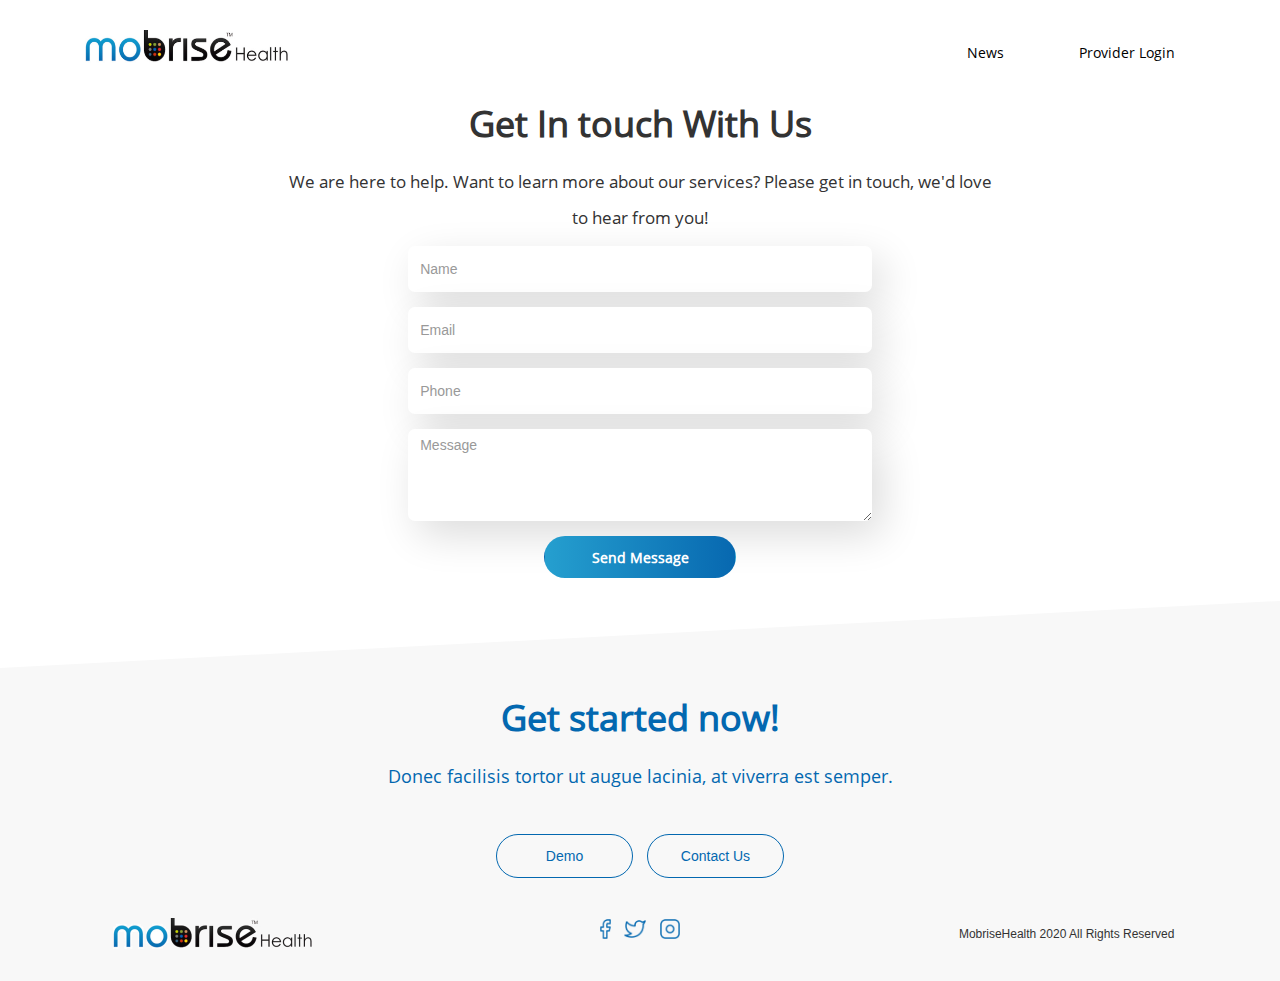
==== contact.html @ 554c3b3f "Adding all mobrisehealth files" ====
<!DOCTYPE html>
<html lang="en">
<head>
    <meta charset="UTF-8">
    <meta name="viewport" content="width=device-width, initial-scale=1.0">
    <title>Document</title>
    <link rel="stylesheet" href="https://stackpath.bootstrapcdn.com/bootstrap/4.3.1/css/bootstrap.min.css" integrity="sha384-ggOyR0iXCbMQv3Xipma34MD+dH/1fQ784/j6cY/iJTQUOhcWr7x9JvoRxT2MZw1T" crossorigin="anonymous">
<script src="//code.jquery.com/jquery-1.11.1.min.js"></script>

<link rel="stylesheet" href="https://maxcdn.bootstrapcdn.com/font-awesome/4.7.0/css/font-awesome.min.css">
<link rel="stylesheet" href="https://maxcdn.bootstrapcdn.com/bootstrap/3.3.7/css/bootstrap.min.css">
<script src="https://ajax.googleapis.com/ajax/libs/jquery/1.12.4/jquery.min.js"></script>
<script src="https://maxcdn.bootstrapcdn.com/bootstrap/3.3.7/js/bootstrap.min.js"></script>

<link rel="stylesheet" href="style.css">
</head>
<body>

<main>
<div class="container mt-5">
<div class="row">
<div class="col-6">
<img src="images/footer-logo.png" id="head-logo">

</div>

<div class="col-6 text-right">
    <a href="#" class="news-btn2-a"><button class="btn news-btn2">News</button></a>
    <a href="#" class="provider-btn2-a"><button class="btn provider-btn2">Provider Login</button></a>


</div>









</div>




</div>


<!--Contact Body-->
<div class="container-fluid text-center">
    <div class="row">

<section class=" col-12 contact-section">

<div class=" col-12  text-center">

    <h1 id="intouch">Get In touch With Us</h1>
    <p id="touchp">We are here to help. Want to learn more about our services?
        Please get in touch, we'd love <br>to hear from you!</p>

</div>
<div class="col-12 text-center d-flex flex-column align-item-center mb-5">
    <form action="" method="post">
        <div class="form-group">
        	<input type="text" class="form-control" name="name" placeholder="Name" required="required">
        </div>

        <div class="form-group">
        <input type="email" class="form-control" name="email" placeholder="Email" required="required">
    </div>


    <div class="form-group">
        <input type="phone" class="form-control" name="phone" placeholder="Phone" required="required">
    </div>



    <div class="form-group">
        
        <textarea class="form-control" id="inputComment" rows="4" placeholder="Message"></textarea>
    </div>

    <input class="btn btn-send" type="submit" value="Send Message">
    </form>
</div>



</section>
</div>
</div>


<!--Contact Footer-->

<div class="container-fluid text-center all-footer">
    <div class="row">
<footer class="col-12">

<div class="col-12">
    <a href="#"> <h2 id="get-started">Get started now!</h2></a>
    <p id="getp">Donec facilisis tortor ut augue lacinia, at viverra est semper.</p>
</div>
<div class="col-12 footer-btns" > <a href=""><button class="btn demo-btn2 mr-3">Demo</button></a>
    <a href=""><button class="btn contact-btn2">Contact Us</button></a>
</div>
<div class="row last-footer pb-5">
<div class="col-4"> <img src="images/footer-logo.png" id="footer-logo"></div>
<div class="col-4"> <div class="socials">
    <a href="#"><img src="images/facebook.png" id="facebook" class="mr-3"></a>
<a href="#"><img src="images/twitter.png" id="twitter" class="mr-3"></a>
<a href="#"><img src="images/instagram.png" id="instagram"></a>
</div> </div>
<div class="col-4"><h6> MobriseHealth 2020 All Rights Reserved</h6></div>

</div>







</footer>


</div>
</div>












</main>




















    <!--Popper.js-->
<script src="https://cdnjs.cloudflare.com/ajax/libs/popper.js/1.14.7/umd/popper.min.js" integrity="sha384-UO2eT0CpHqdSJQ6hJty5KVphtPhzWj9WO1clHTMGa3JDZwrnQq4sF86dIHNDz0W1" crossorigin="anonymous"></script>


<!-- ************************************ /Section 6 ************************************* -->

<script
src="https://code.jquery.com/jquery-3.3.1.slim.min.js"
integrity="sha384-q8i/X+965DzO0rT7abK41JStQIAqVgRVzpbzo5smXKp4YfRvH+8abtTE1Pi6jizo"
crossorigin="anonymous"
></script>
<script
src="https://cdnjs.cloudflare.com/ajax/libs/popper.js/1.14.7/umd/popper.min.js"
integrity="sha384-UO2eT0CpHqdSJQ6hJty5KVphtPhzWj9WO1clHTMGa3JDZwrnQq4sF86dIHNDz0W1"
crossorigin="anonymous"
></script>
<script
src="https://stackpath.bootstrapcdn.com/bootstrap/4.3.1/js/bootstrap.min.js"
integrity="sha384-JjSmVgyd0p3pXB1rRibZUAYoIIy6OrQ6VrjIEaFf/nJGzIxFDsf4x0xIM+B07jRM"
crossorigin="anonymous"
></script>    
</body>
</html>
---- style.css ----
/*Fonts*/
@font-face{
  font-family: Open Sans;
src: url(fonts/open-sans/OpenSans-Regular.ttf);

}


html{
    font-size: 62.5%;
    
    }

    body{

        padding: 0;
        margin: 0;
        overflow-x: hidden;
        background: #FFFFFF;
        }

        main{
            max-width: 1680px;
            margin-left: auto;
            margin-right: auto;
           
        }

/*   Header    */


.logo{
    width: 204px;
height: 33px;

margin-bottom: 70px;
margin-top: 30px;
}
.header-img{
    background-image: url(images/header-img.png);
    background-repeat: no-repeat;
    background-size: 100% 100%;
    width: 100%;
    height: 827px;
}
#header-text h2{ 
    font-family: Open Sans;
font-style: normal;
font-weight: bold;
font-size: 36px;
line-height: 53px;
/* or 126% */


color: #070C17;
margin-bottom: 40px;

}
.header-left{
  width: 80%;
  float: right;
}
#header-text-2{
    font-family: Open Sans;
font-style: normal;
font-weight: normal;
font-size: 16px;
line-height: 36px;
/* or 212% */


color: #000000;
margin-bottom: 60px;

}
.demo-btn{
    width: 137px;
  height: 44px;
  border-radius: 26px;
  border: solid 1px #0368b0;
  color: #0368b0 ;
}
.contact-btn{

    width: 137px;
  height: 44px;
  border-radius: 26px;
  border: solid 1px #0368b0;
  color: #0368b0 ;
   
    
}
.demo-btn:hover, .demo-btn:active, .contact-btn:hover, .contact-btn:active{

    width: 137px;
    height: 44px;
    border-radius: 31px;
    background: linear-gradient(90deg, #259FCF, #0768B0);
    color: white;

}

.provider-btn , .news-btn{
    color: #ffffff;
    font-family: "Open Sans";
    font-size: 14px;
    font-weight: 400;
    line-height: 19px;
    width: 137px;
    height: 44px;
}
.provider-btn:hover, .provider-btn:active , .news-btn:hover, .news-btn:active{
    width: 137px;
    height: 44px;
    border-radius: 26px;
    border: solid 1px #ffffff;
    color: white;
}


        /*    Body-1     */
        ul{
            list-style-type: none;
            text-align: center;
        }
.body-1{
    background: linear-gradient(0deg, #E1E6F8, #CBD2EF);;
    position: relative;
    width: 100%;
    
    z-index: 999;
}
.body-1::after{
  background: linear-gradient(0deg, #E1E6F8, #CBD2EF);;
  position: absolute;
  width: 100%;
  z-index: -1;
  top: 0;
  right: 0;
  bottom: 0;
  left: 0;
  content: '';
  transform-origin:top left ;
  transform: skewY(-4deg);
  
}
.body-1::before{
  background: linear-gradient(0deg, #E1E6F8, #CBD2EF);;
  position: absolute;
  width: 100%;
  z-index: -1;
  top: 0;
  right: 0;
  bottom: 0;
  left: 0;
  content: '';
  transform-origin:bottom right ;
  transform: skewY(-4deg) ;
  
}


.why-mob{
    text-align: center;
}
.why-mob > h1{
    width: 100%;
  height: 60px;
  font-family: "Open Sans";
  font-size: 35px;
  font-weight: 700;
  line-height: 60px;
  text-align: center;
}
.card-img-top{
    width: 55px;
height: 55px;
align-self: center;
margin-top: 15px;
}
.card-title{
    width: 100%;
  height: 27px;
  font-family: "Open Sans";
  font-size: 20px;
  font-weight: 600;
  text-align: center;
}
.card-title-2{
  font-size: 17px;
}
.card-text{
    width: 100%;
  height: 88px;
  font-family: "Open Sans";
  font-size: 13px;
  font-weight: 400;
  line-height: 22px;
  text-align: center;
}
.card-deck{
    margin-bottom: 59px;
}
.card{
    width: auto;
  height: 259px;
  border-radius: 16px;
  background: #ffffff;
  box-shadow: 10px 20px60px rgba(2,53,90,0.2);
  margin: 0;
}
.card-body{
  padding-right: 5px;
  padding-left: 5px;
}
.top-arch{
    width: 256px;
    height: 58px;
    color: #070c17;
    font-family: "Open Sans";
    font-size: 22px;
    font-weight: 700;
    line-height: 29px;
    text-align: center;
    margin-bottom: 30px;
}
.middle-arch{
    width: 256px;
  height: 29px;
  
  text-align: center;
  margin-bottom: 30px;
  
}
.middle-arch > h6{
  color: #0368b0;
  font-family: "Open Sans";
  font-size: 60px;
  font-weight: 700;
  line-height: 29px;

}

.last-arch{
    width: 256px;
    height: 29px;
    color: #070c17;
    font-family: "Open Sans";
    font-size: 18px;
    font-weight: 400;
    line-height: 29px;
    text-align: center;
    margin-bottom: 30px;
}
/*    /Body-1     */

/*    Body-2     */

#body-img-2{
    width: 100%;
  height: 100%;
  background: #f4f5f6;
}

/************************Buttons Section*********************/
.btn-section{
  width: 90%;
  height: auto;
  padding-top: 10px;
  padding-bottom: 10px;
  border-radius: 21px;
  background: #ffffff;
  box-shadow: 10px 20px 60px rgba(0,0,0,0.06);
}
.dropdown-menu{
  transform : none;
    transform-style : flat;
    transition : none;
    background: none;
    border: none;
    box-shadow: none;
    box-sizing: unset;
}
.btn-section .btns-1{
  margin-bottom: 20px;
}
.dropdown-toggle{
  color: rgba(3,104,176,0.4);
 
}
.tog-2{
  color: #9ccea9;
  justify-self: flex-end;
  align-self: flex-end;
  text-align: end;


}
.tog-3{
  color: #caa3da;
}

.first-btns{width: 58%;
  height: 40px;
  border-radius: 9px;
  border: solid 0.5px #0368b0;
}
.middle-btns{
  border: solid 0.5px #03b03f;
  
}
.last-btns{
  border: solid 0.5px #b00391;

}


  .btn-care{
    color: #0368b0;
  font-family: "Open Sans";
  font-size: 16px;
  font-weight: 600;
 
  letter-spacing: 0.3px;
  }
  .btn-months{
    color: #82abc8;
  font-family: "Open Sans";
  font-size: 15px;
  font-weight: 400;
  
  }
  .btn-care2{
    color: #028d32;
  }
  .btn-months2{
    color: #82c894;
  }
  .btn-care3{
    color: #96017c;
  }
  .btn-months3{
    color: #be82c8;
  }
 .btn-out1{
  width: 80%;
  height: 40px;
  border-radius: 9px;
  background: rgba(233,243,251,0.94);

  /* Text  */
  color: #0368b0;
  font-family: "Open Sans";
  font-size: 16px;
  font-weight: 600;
  
  text-transform: uppercase;
  letter-spacing: 0.3px;
 }
 .btn-out2{
  color: #028d32;
  background: rgba(233,246,236,0.94);
 }
 .btn-out3{
  color: #96017c;
  background: rgba(247,237,251,0.94);
 }
/*   / Body-2     */


/*Carousel styles*/


#eng-users {
	color: #333;
	text-align: center;
	text-transform: uppercase;
	font-family: "Roboto", sans-serif;
	font-weight: bold;
	position: relative;
	margin: 30px 0 20px;
}
/*#eng-users::after {
	content: "";
	width: 100px;
	position: absolute;
	margin: 0 auto;
	height: 3px;
	left: 0;
	right: 0;
	bottom: -10px;
}*/
.col-center {
	margin: 0 auto;
	float: none !important;
}
.carousel {
	margin: 30px -20% 100px;
	padding: 0 70px;
}
.carousel-inner{}
.carousel .item {
	color: #999;
	font-size: 14px;
    text-align: center;
	overflow: hidden;
    min-height: 290px;
    

}
.carousel .item .img-box {
	width: 135px;
	height: 135px;
	margin: 0 auto;
	padding: 5px;
	border-radius: 50%;
}
.carousel .img-box img {
	width: 100%;
	height: 100%;
	display: block;
	border-radius: 50%;
}
.carousel .testimonial {
	margin: 60px 0 10px;
}
.carousel .overview {	
	font-style: italic;
}
.carousel .overview b {
	text-transform: uppercase;
	color: #7AA641;
}
.carousel .carousel-control {
	width: 70px;
height: 70px;
    margin-top: -20px;
    top: 50%;
    background: #FFFFFF;
    box-shadow: 10px 20px 60px rgba(0, 0, 0, 0.06);
    border-radius: 50%;
}
.carousel-control i {
    font-size: 38px;
	line-height: 42px;
    position: absolute;
    display: inline-block;
	color: rgba(0, 0, 0, 0.8);
    text-shadow: 0 3px 3px #e6e6e6, 0 0 0 #000;
}
.carousel .carousel-indicators {
	bottom: -40px;
}
.carousel-indicators li, .carousel-indicators li.active {
	width: 10px;
	height: 10px;
	margin: 1px 3px;
	border-radius: 50%;
}
.carousel-indicators li {	
	background: #999;
	border-color: transparent;
	box-shadow: inset 0 2px 1px rgba(0,0,0,0.2);
}
.carousel-indicators li.active {	
	background: #555;		
	box-shadow: inset 0 2px 1px rgba(0,0,0,0.2);
}


/*/Carousel Styles*/









/* Contact Us Styles*/
.provider-btn2 , .news-btn2{
    color: black;
    font-family: "Open Sans";
    font-size: 14px;
    font-weight: 400;
    line-height: 19px;
    width: 137px;
    height: 44px;
}
.provider-btn2-a:hover, .provider-btn2-a:active , .news-btn2-a:hover, .news-btn2-a:active{
    
    border: solid 1px #0368b0;
    color: #0368b0 ;
}
#head-logo{
    width: 204px;
  height: 33px;
}
.contact-section{
    width: 720px;
  height: 594px;
}
.text-center{
    width: auto;
  
}
#intouch{
    
  
  font-family: "Open Sans";
  font-size: 3.6rem;
  font-weight: 700;
  line-height: 6.0rem;
  
}
#touchp{
    font-family: "Open Sans";
  font-size: 1.7rem;
  font-weight: 400;
  line-height: 3.6rem;
  text-align: center;
}

form{
    width: 38%;
  height: auto;
  align-self: center;
  justify-self: center;
  
}
.form-control{
    height: 46px;
    width: 100%;
  border-radius: 7px;
  background: #ffffff;
  box-shadow: 10px 14px 41px rgba(0,0,0,0.14);
  color: #000000;
  border: none;
}

.btn-send{
    width: 19.2rem;
  height: 42px;
  border-radius: 21px;
  background: linear-gradient(90deg, #259FCF, #0768B0);


/*button text */
color: #ffffff;
font-family: "Open Sans";
font-size: 14px;
font-weight: 700;
line-height: 19px;
text-align: center;

}
.all-footer{
    width: auto;
  height: 100%;
  background: #f8f8f8;
  position: relative;
}

.all-footer::after{
    position: absolute;
    width: 100%;
  height: 100%;
  background: inherit;
  z-index: -1;
  content: '';
  top: 0;
  right: 0;
  bottom: 0;
  left: 0;
  transform-origin:top left;
  transform: skewY(-3deg);


}
a{
    text-decoration: none;
}
#footer-logo{
    width: 200px;
  height: 31px;
}
#get-started{
    color: #0368b0;
  font-family: "Open Sans";
  font-size: 36px;
  font-weight: 700;
  line-height: 60px;
}
#getp{
    color: #0368b0;
  font-family: "Open Sans";
  font-size: 18px;
  font-weight: 400;
  line-height: 36px;
  text-align: center;
}
.demo-btn2, .contact-btn2{
    width: 137px;
  height: 44px;
  border-radius: 26px;
  border: solid 1px #0368b0;
  color: #0368b0;

}

.demo-btn2:hover, .demo-btn2:active, .contact-btn2:hover, .contact-btn2:active{
    background: #0368b0;
    color: white;
}
#facebook{
    width: 11px;
  height: 20px;
}
#twitter{
    width: 22px;
    height: 17.94px;
}
.footer-btns{
    margin-top: 40px;
}


#instagram{
    width: 20px;
  height: 20px;
}
.last-footer{
    margin-top: 40px;
}





/*************************************News styles******************************/
.all-news-container{
  width: 100%;
}

.all-post-imgs{
  height: auto;
}
.sidebar-content{
  margin: 1px;
}
.post-img{
  width: 100%;
  height: auto;
}
.vid-card{
  border: none;
  height: auto;
  margin-bottom: 30px;
}
.vid-card-text{
  margin-bottom:0 ;
  height: auto;
  font-family: Roboto;
font-style: normal;
font-weight: normal;
font-size: 14px;
}

.vid-card-img{
  width: 100%;
  height: 115%;
}
.vid-card-title{
  color: #212121;
  font-family: Roboto;
  font-size: 22px;
  font-weight: 700;
  margin-bottom: 20px;
}
.vid-card-sub{
  color: #a0a0a0;
  font-family: Roboto;
  font-size: 11px;
  font-weight: 400;
  margin-bottom: 3px;
}
.btn-read-more{
  width: 100px;
  height: 30px;
  border: solid 1px #e0e0e0;
  background: #ffffff;
  box-shadow: 0px 1px 4px rgba(0,0,0,0.1);
border-radius: 0;
justify-content: center;
text-align: center;
}

  /*TEXT*/
  .btn-read-more h6{
  

  
  color: #212121;
  font-family: Roboto;
  font-size: 11px;
  font-weight: 400;
  
  text-align: center;
  letter-spacing: 0.7px;
}



.miss-vid-card-img{
  width: 100%;
  height: auto;
}
.miss-vid-card-title{
  color: #212121;
  font-family: Roboto;
  font-size: 15px;
  font-weight: 500;
  letter-spacing: -0.1153846px;
  line-height: 21px;
}
.miss-vid-card-day{
  color: #a0a0a0;
  font-family: Roboto;
  font-size: 11px;
  font-weight: 400;
  padding-top: 29px;
}

.miss-vid-card{
  order: none;
    height: auto;
    margin-bottom: 5px;
}
.email-card{
  width: 100%;
  height: auto;
  border: solid 1px #eeeeee;
  background: #f7f7f7;
  border-radius: 0;
  margin-top: 25px;
}
.email-card-title{
  color: #53585c;
  font-family: Roboto;
  font-size: 12px;
  font-weight: 400;
  line-height: 20px;
  margin-bottom: 30px;
}
.your-email-add{
  color: #a0a0a0;
  font-family: Roboto;
  font-size: 14px;
  font-weight: 400;
  height: 40px;
  border-radius: 0;
  border: solid 1px #e0e0e0;
}
.email-sign-btn{
  color: #ffffff;
  font-family: "Open Sans";
  font-size: 13px;
  font-weight: 400;
  line-height: 18px;
  text-align: center;
  letter-spacing: 0.6px;
  background: #0368b0;
  height: 40px;
  border-radius: 0;
}
.email-card-inp{
  display: flex;
  flex-direction: row;
  width: 100%;
  flex-wrap: nowrap;
}
.email-card-text{
  height: auto;
}
.email-card-body{
  padding: 10px 20px 20px;
}


.travel-card{
  width: 100%;
  height: auto;
  border-radius: 0;
  border: none;
}

.travel-card-title{
  color: #212121;
  font-family: Roboto;
  font-size: 15px;
  font-weight: 700;
  line-height: 22px;
}
.travel-card-text{
  color: #a0a0a0;
  font-family: Roboto;
  font-size: 11px;
  font-weight: 400;
  line-height: 13px;
  padding-top: 17px;
  height: auto;
}
.travel-card-img{
  width: 100%;
  height: auto;
}
.travel-card-body{
  padding-left: 0;
  padding-top: 5px;
}

/*************************************\News styles******************************/

/*Media queries*/

@media only screen and (max-width: 980px) {
  form {
    width: 58%;
  }
  .btn-send {
    width: 13.2rem;
    height: 32px;
  }
  .form-control{
    height: 36px;
    width: 100%;
}
}
@media only screen and (max-width: 480px) {
  .provider-btn2 , .news-btn2{
    color: black;
    font-family: "Open Sans";
    font-size: 14px;
    font-weight: 400;
    line-height: 19px;
    width: 97px;
    height: 34px;
}
.provider-btn2:hover, .provider-btn2:active , .news-btn2:hover, .news-btn2:active{
    width: inherit;
    height: inherit;
    border-radius: 26px;
    border: solid 1px #0368b0;
    color: #0368b0 ;
}

}
@media only screen and (max-width: 480px) {
  #head-logo {
    width: 134px;
    height: 28px;
}
.vid-card-title{
  color: #212121;
  font-family: Roboto;
  font-size: 16px;
  font-weight: 700;
  margin-bottom: 10px;
}

.vid-card-sub{
  color: #a0a0a0;
  font-family: Roboto;
  font-size: 9px;
  font-weight: 400;
  margin-bottom: 3px;
}

.vid-card-text{
  margin-bottom:0 ;
  
  font-family: Roboto;
font-style: normal;
font-weight: normal;
font-size: 10px;
line-height: 15px;

}
.btn-read-more{
 width: 70px; 
 height: 30px;
 text-align: center;
}
.btn-read-more h6{
  

  
  color: #212121;
  font-family: Roboto;
  font-size: 9px;
  font-weight: 400;
  vertical-align: middle;
  text-align: center;
  letter-spacing: 0.7px;
  padding-bottom: 10px;
}


}
@media only screen and (max-width: 768px) {
  .vid-card-sect{
    width: 100%;
    margin: 0 !important;
  }
  
}

@media only screen and (max-width: 330px) {

  .vid-card-sub{
    font-size: 8px;

  }
  .vid-card-title{
font-size: 15px;
  }
}
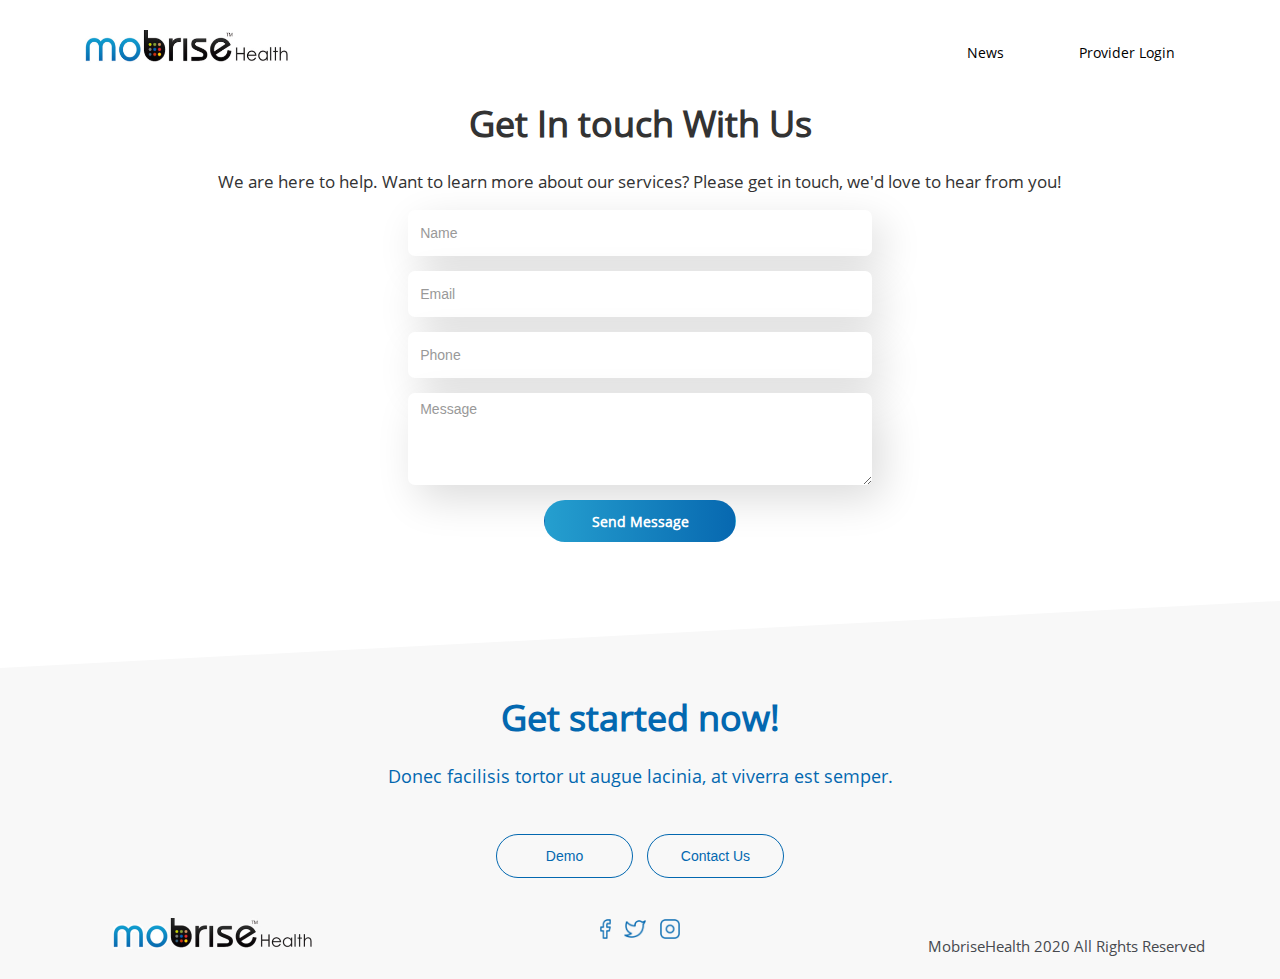
==== commit 77e277a7: "further update" ====
--- a/contact.html
+++ b/contact.html
@@ -57,7 +57,7 @@
 
     <h1 id="intouch">Get In touch With Us</h1>
     <p id="touchp">We are here to help. Want to learn more about our services?
-        Please get in touch, we'd love <br>to hear from you!</p>
+        Please get in touch, we'd love to hear from you!</p>
 
 </div>
 <div class="col-12 text-center d-flex flex-column align-item-center mb-5">
@@ -106,14 +106,14 @@
 <div class="col-12 footer-btns" > <a href=""><button class="btn demo-btn2 mr-3">Demo</button></a>
     <a href=""><button class="btn contact-btn2">Contact Us</button></a>
 </div>
-<div class="row last-footer pb-5">
+<div class="row last-footer pb-2">
 <div class="col-4"> <img src="images/footer-logo.png" id="footer-logo"></div>
 <div class="col-4"> <div class="socials">
     <a href="#"><img src="images/facebook.png" id="facebook" class="mr-3"></a>
 <a href="#"><img src="images/twitter.png" id="twitter" class="mr-3"></a>
 <a href="#"><img src="images/instagram.png" id="instagram"></a>
 </div> </div>
-<div class="col-4"><h6> MobriseHealth 2020 All Rights Reserved</h6></div>
+<div class="col-4"><h6 class="footer-text-left"> MobriseHealth 2020 All Rights Reserved</h6></div>
 
 </div>
 
--- a/style.css
+++ b/style.css
@@ -624,6 +624,13 @@
 .footer-btns{
     margin-top: 40px;
 }
+.footer-text-left{
+  color: #46494e;
+  font-family: "Open Sans";
+  font-size: 15px;
+  font-weight: 400;
+  line-height: 36px;
+}
 
 
 #instagram{
@@ -826,7 +833,7 @@
 
 @media only screen and (max-width: 980px) {
   form {
-    width: 58%;
+    width: 88%;
   }
   .btn-send {
     width: 13.2rem;
@@ -835,6 +842,11 @@
   .form-control{
     height: 36px;
     width: 100%;
+    border-radius: 7px;
+    background: #ffffff;
+    box-shadow: 10px 14px 41px rgba(0,0,0,0.14);
+    color: #000000;
+    border: 1px solid #f8f8f8;
 }
 }
 @media only screen and (max-width: 480px) {
@@ -847,6 +859,10 @@
     width: 97px;
     height: 34px;
 }
+#footer-logo {
+  width: 100px;
+  height: 31px;
+}
 .provider-btn2:hover, .provider-btn2:active , .news-btn2:hover, .news-btn2:active{
     width: inherit;
     height: inherit;
@@ -905,8 +921,41 @@
   letter-spacing: 0.7px;
   padding-bottom: 10px;
 }
-
-
+.footer-text-left{
+  color: #46494e;
+  font-family: "Open Sans";
+  font-size: 10px;
+  font-weight: 400;
+  line-height: 16px;
+}
+
+
+#touchp {
+  font-family: "Open Sans";
+  font-size: 1.5rem;
+  font-weight: 400;
+  line-height: 3.6rem;
+  
+
+
+}
+#getp {
+  color: #0368b0;
+  font-family: "Open Sans";
+  font-size: 18px;
+  font-weight: 400;
+  line-height: 26px;
+  text-align: center;
+  margin-bottom: 0;
+}
+.footer-btns {
+  margin-top: 20px;
+}
+#intouch {
+  font-family: "Open Sans";
+  font-size: 3.0rem;
+  font-weight: 700;
+  line-height: 4.0rem;
 }
 @media only screen and (max-width: 768px) {
   .vid-card-sect{
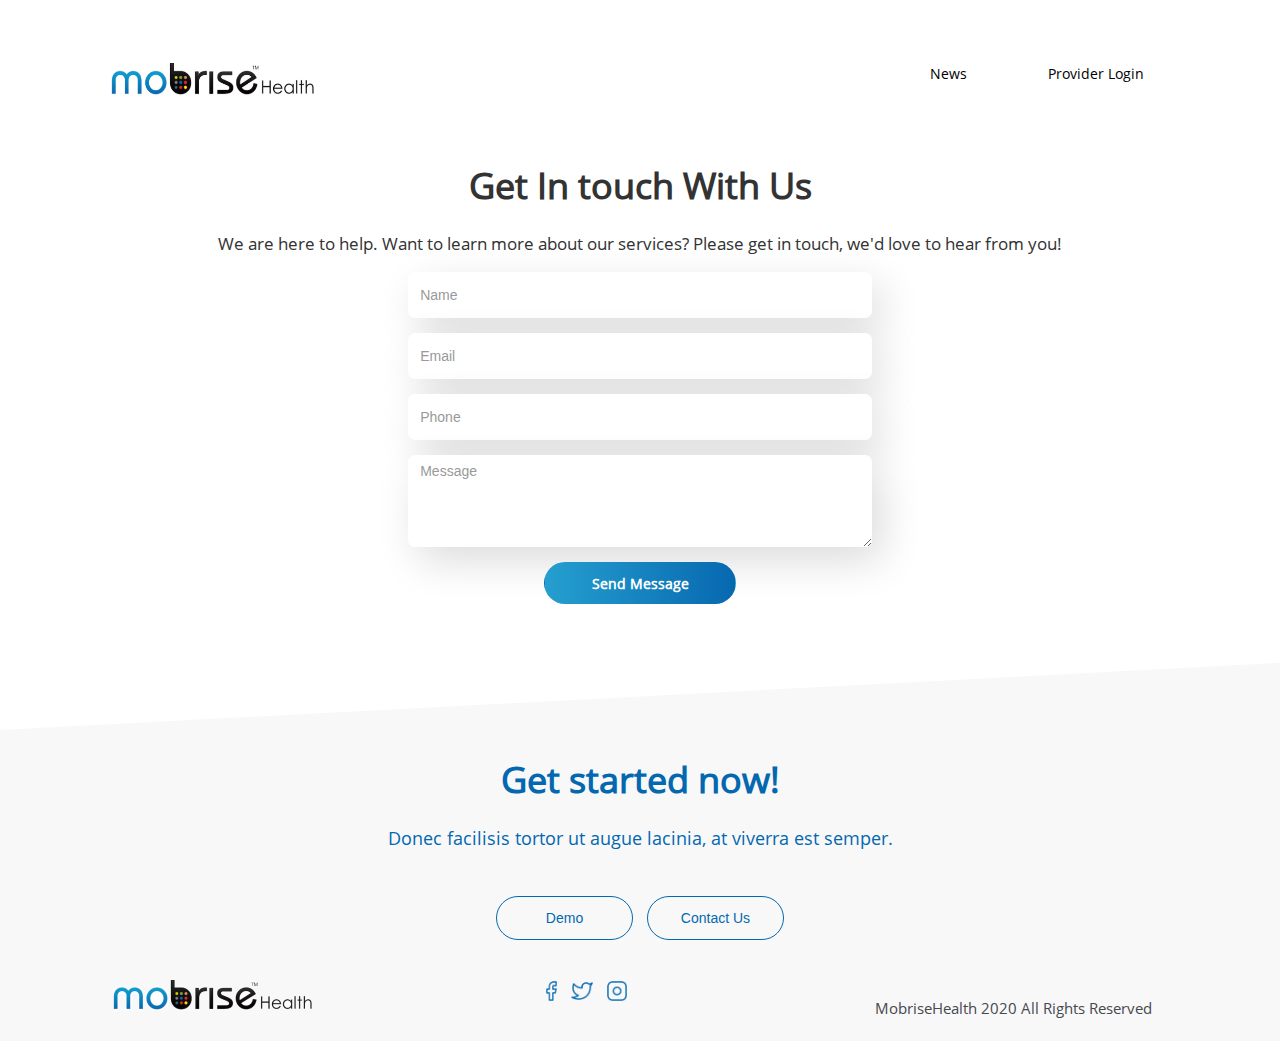
==== commit 9fe53b35: "updating 2" ====
--- a/contact.html
+++ b/contact.html
@@ -19,17 +19,39 @@
 <main>
 <div class="container mt-5">
 <div class="row">
-<div class="col-6">
-<img src="images/footer-logo.png" id="head-logo">
-
-</div>
-
-<div class="col-6 text-right">
-    <a href="#" class="news-btn2-a"><button class="btn news-btn2">News</button></a>
-    <a href="#" class="provider-btn2-a"><button class="btn provider-btn2">Provider Login</button></a>
-
-
-</div>
+    <div class="col-12">
+        <header>
+          <nav class="navbar navbar-expand-lg navbar-light bg-lignt">
+            <a class="navbar-brand" href="#"><img src="images/footer-logo.png" id="head-logo"> </a>
+            <button
+              class="navbar-toggler"
+              type="button"
+              data-toggle="collapse"
+              data-target="#navbarNav"
+              aria-controls="navbarNav"
+              aria-expanded="false"
+              aria-label="Toggle navigation"
+            >
+              <span class="navbar-toggler-icon"></span>
+            </button>
+            <div class="collapse navbar-collapse text-right" id="navbarNav">
+              <div class="navbar-nav mr-auto"></div>
+              <ul class="navbar-nav float-right">
+                <li class="nav-item active">
+                  <a class="nav-link" href="news.html"
+                    ><button class="btn news-btn2">News</button><span class="sr-only">(current)</span></a
+                  >
+                </li>
+                <li class="nav-item">
+                  <a class="nav-link" href="#">
+                    <button class="btn provider-btn2">Provider Login</button>
+                  </a>
+                </li>
+              </ul>
+            </div>
+          </nav>
+        </header>
+      </div>
 
 
 
@@ -108,12 +130,12 @@
 </div>
 <div class="row last-footer pb-2">
 <div class="col-4"> <img src="images/footer-logo.png" id="footer-logo"></div>
-<div class="col-4"> <div class="socials">
+<div class="col-3 socials-cont"> <div class="socials">
     <a href="#"><img src="images/facebook.png" id="facebook" class="mr-3"></a>
 <a href="#"><img src="images/twitter.png" id="twitter" class="mr-3"></a>
 <a href="#"><img src="images/instagram.png" id="instagram"></a>
 </div> </div>
-<div class="col-4"><h6 class="footer-text-left"> MobriseHealth 2020 All Rights Reserved</h6></div>
+<div class="col-5"><h6 class="footer-text-left"> MobriseHealth 2020 All Rights Reserved</h6></div>
 
 </div>
 
--- a/style.css
+++ b/style.css
@@ -8,6 +8,7 @@
 
 html{
     font-size: 62.5%;
+    overflow-x: hidden;
     
     }
 
@@ -17,6 +18,8 @@
         margin: 0;
         overflow-x: hidden;
         background: #FFFFFF;
+        overflow-x: hidden;
+        min-height: 100vh;
         }
 
         main{
@@ -951,6 +954,10 @@
 .footer-btns {
   margin-top: 20px;
 }
+.socials-cont{
+  padding-right: 0;
+  padding-left: 10px;
+}
 #intouch {
   font-family: "Open Sans";
   font-size: 3.0rem;
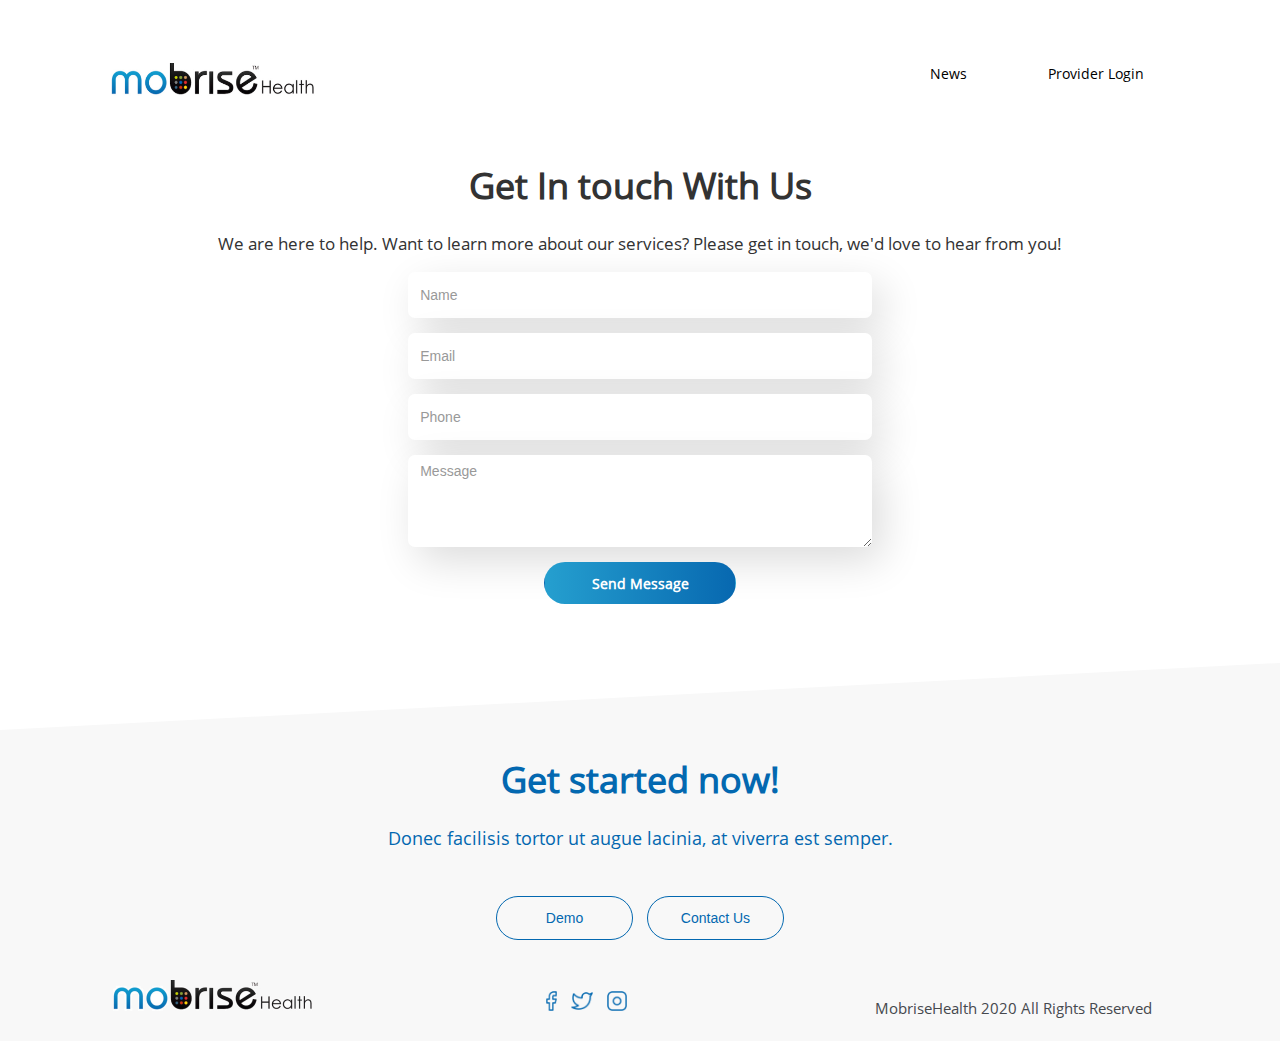
==== commit dcd87016: "Three pages modified for mobile view" ====
--- a/contact.html
+++ b/contact.html
@@ -17,12 +17,13 @@
 <body>
 
 <main>
-<div class="container mt-5">
+<!--------------Navbar------------------>
+    <div class="container mt-5">
 <div class="row">
     <div class="col-12">
         <header>
           <nav class="navbar navbar-expand-lg navbar-light bg-lignt">
-            <a class="navbar-brand" href="#"><img src="images/footer-logo.png" id="head-logo"> </a>
+            <a class="navbar-brand" href="index.html"><img src="images/footer-logo.png" id="head-logo"> </a>
             <button
               class="navbar-toggler"
               type="button"
@@ -67,7 +68,7 @@
 
 
 </div>
-
+<!---------------------------\Navbar------------------>
 
 <!--Contact Body-->
 <div class="container-fluid text-center">
@@ -125,17 +126,17 @@
     <a href="#"> <h2 id="get-started">Get started now!</h2></a>
     <p id="getp">Donec facilisis tortor ut augue lacinia, at viverra est semper.</p>
 </div>
-<div class="col-12 footer-btns" > <a href=""><button class="btn demo-btn2 mr-3">Demo</button></a>
-    <a href=""><button class="btn contact-btn2">Contact Us</button></a>
+<div class="col-12 footer-btns" > <a href="demo.html"><button class="btn demo-btn2 mr-3">Demo</button></a>
+    <a href="contact.html"><button class="btn contact-btn2">Contact Us</button></a>
 </div>
 <div class="row last-footer pb-2">
-<div class="col-4"> <img src="images/footer-logo.png" id="footer-logo"></div>
+<div class="col-4"><a href="index.html"> <img src="images/footer-logo.png" id="footer-logo"></a></div>
 <div class="col-3 socials-cont"> <div class="socials">
     <a href="#"><img src="images/facebook.png" id="facebook" class="mr-3"></a>
 <a href="#"><img src="images/twitter.png" id="twitter" class="mr-3"></a>
 <a href="#"><img src="images/instagram.png" id="instagram"></a>
 </div> </div>
-<div class="col-5"><h6 class="footer-text-left"> MobriseHealth 2020 All Rights Reserved</h6></div>
+<div class="col-5 reserved-right"><h6 class="footer-text-left"> MobriseHealth 2020 All Rights Reserved</h6></div>
 
 </div>
 
--- a/style.css
+++ b/style.css
@@ -217,7 +217,7 @@
   padding-left: 5px;
 }
 .top-arch{
-    width: 256px;
+    width: auto;
     height: 58px;
     color: #070c17;
     font-family: "Open Sans";
@@ -228,7 +228,7 @@
     margin-bottom: 30px;
 }
 .middle-arch{
-    width: 256px;
+    width: auto;
   height: 29px;
   
   text-align: center;
@@ -245,7 +245,7 @@
 }
 
 .last-arch{
-    width: 256px;
+    width: auto;
     height: 29px;
     color: #070c17;
     font-family: "Open Sans";
@@ -307,6 +307,7 @@
   height: 40px;
   border-radius: 9px;
   border: solid 0.5px #0368b0;
+  margin-right: 20px;
 }
 .middle-btns{
   border: solid 0.5px #03b03f;
@@ -491,10 +492,11 @@
     width: 137px;
     height: 44px;
 }
-.provider-btn2-a:hover, .provider-btn2-a:active , .news-btn2-a:hover, .news-btn2-a:active{
+a > .provider-btn2:hover, a > .provider-btn2:active , a > .news-btn2:hover, a > .news-btn2:active{
     
     border: solid 1px #0368b0;
     color: #0368b0 ;
+    border-radius: 26px;
 }
 #head-logo{
     width: 204px;
@@ -563,6 +565,7 @@
   height: 100%;
   background: #f8f8f8;
   position: relative;
+  bottom: 0;
 }
 
 .all-footer::after{
@@ -581,6 +584,9 @@
 
 
 }
+.socials{
+  padding-top: 10px;
+}
 a{
     text-decoration: none;
 }
@@ -831,7 +837,27 @@
 }
 
 /*************************************\News styles******************************/
-
+/**********************Demo Styles*******************/
+.test-features{
+  font-family: "Open Sans";
+  font-size: 36px;
+  font-weight: 700;
+  line-height: auto;
+  text-align: center;
+}
+.demo-body-text{
+  font-family: "Open Sans";
+  font-size: 17px;
+  font-weight: 400;
+  line-height: auto;
+  text-align: center;
+}
+
+#iphoneX{
+  width: 59%;
+  height: 70%;
+  margin-bottom: 30px;
+}
 /*Media queries*/
 
 @media only screen and (max-width: 980px) {
@@ -852,6 +878,254 @@
     border: 1px solid #f8f8f8;
 }
 }
+@media only screen and (max-width: 958px) {
+.body-1{
+  background: linear-gradient(0deg, #E1E6F8, #CBD2EF);;
+  position: relative;
+  width: 100%;
+  
+  z-index: 999;
+}
+.body-1::after{
+background: linear-gradient(0deg, #E1E6F8, #CBD2EF);;
+position: absolute;
+width: 100%;
+z-index: -1;
+top: 0;
+right: 0;
+bottom: 0;
+left: 0;
+content: '';
+transform-origin:top left ;
+transform: skewY(-5deg);
+
+}
+.body-1::before{
+background: linear-gradient(0deg, #E1E6F8, #CBD2EF);;
+position: absolute;
+width: 100%;
+z-index: -1;
+top: 0;
+right: 0;
+bottom: 0;
+left: 0;
+content: '';
+transform-origin:bottom right ;
+transform: skewY(-5deg) ;
+
+}
+}
+/*Desktop View*/
+@media only screen and (min-width: 769px) {
+
+.mobile-navbar{
+  display: none;
+}
+}
+/*767px    mobile first view*/
+@media only screen and (max-width: 768px) {
+#demo-cont-btns{
+  margin-bottom: 25px;
+}
+.why-mob{
+  margin-bottom: 10px;
+}
+.why-mob > h1 {
+  line-height: 40px;
+}
+#header-text-2 {
+  font-family: Open Sans;
+  font-style: normal;
+  font-weight: normal;
+  font-size: 16px;
+  line-height: 36px;
+  color: #000000;
+  margin-bottom: 40px;
+}
+.contact-btn, .demo-btn {
+  width: 100px;
+  height: 40px;
+  border-radius: 26px;
+  border: solid 1px #0368b0;
+  color: #0368b0;
+}
+}
+@media only screen and (max-width: 768px) {
+  .carousel{
+    margin: 30px -7% 100px;
+    padding: 0 40px;
+  }
+
+  .header-left{
+    width: 100%;
+    text-align: center;
+  }
+
+  /*Navbar mobile*/
+  .logo-div, .nav-text-center{
+    display: none;
+  
+  }
+  
+/*Colored btns*/
+.first-btns{
+  width: 56%;
+  height: 40px;
+  border-radius: 9px;
+  border: solid 0.5px #0368b0;
+  margin-right: 3px;
+}
+.middle-btns{
+  border: solid 0.5px #03b03f;
+  
+}
+.last-btns{
+  border: solid 0.5px #b00391;
+
+}
+
+
+  .btn-care{
+    color: #0368b0;
+  font-family: "Open Sans";
+  font-size: 12px;
+  font-weight: 600;
+ 
+  letter-spacing: 0.3px;
+  padding-left: 7px;
+  padding-right: 0px;
+  }
+  .btn-months{
+    color: #82abc8;
+  font-family: "Open Sans";
+  font-size: 10px;
+  font-weight: 400;
+  padding-left: 0;
+  padding-right: 8px;
+  
+  }
+  .btn-care2{
+    color: #028d32;
+  }
+  .btn-months2{
+    color: #82c894;
+  }
+  .btn-care3{
+    color: #96017c;
+  }
+  .btn-months3{
+    color: #be82c8;
+  }
+ .btn-out1{
+  width: 65%;
+  height: 40px;
+  border-radius: 9px;
+  background: rgba(233,243,251,0.94);
+
+  /* Text  */
+  color: #0368b0;
+  font-family: "Open Sans";
+  font-size: 12px;
+  font-weight: 600;
+  
+  text-transform: uppercase;
+  letter-spacing: 0.3px;
+ }
+ .btn-out2{
+  color: #028d32;
+  background: rgba(233,246,236,0.94);
+ }
+ .btn-out3{
+  color: #96017c;
+  background: rgba(247,237,251,0.94);
+ }
+
+
+
+}
+
+/*774px*/
+@media only screen and (max-width: 772px) {
+  .body-1{
+    background: linear-gradient(0deg, #E1E6F8, #CBD2EF);;
+    position: relative;
+    width: 100%;
+    
+    z-index: 999;
+  }
+  .body-1::after{
+  background: linear-gradient(0deg, #E1E6F8, #CBD2EF);;
+  position: absolute;
+  width: 100%;
+  z-index: -1;
+  top: 0;
+  right: 0;
+  bottom: 0;
+  left: 0;
+  content: '';
+  transform-origin:top left ;
+  transform: skewY(-7deg);
+  
+  }
+  .body-1::before{
+  background: linear-gradient(0deg, #E1E6F8, #CBD2EF);;
+  position: absolute;
+  width: 100%;
+  z-index: -1;
+  top: 0;
+  right: 0;
+  bottom: 0;
+  left: 0;
+  content: '';
+  transform-origin:bottom right ;
+  transform: skewY(-7deg) ;
+  
+  }
+
+  .top-arch{
+    width: auto;
+    height: auto;
+    color: #070c17;
+    font-family: "Open Sans";
+    font-size: 20px;
+    font-weight: 700;
+    line-height: auto;
+    text-align: center;
+    margin-bottom: 30px;
+  }
+  .middle-arch{
+    width: auto;
+  height: auto;
+  
+  text-align: center;
+  margin-bottom: 30px;
+  
+  }
+  .middle-arch > h6{
+  color: #0368b0;
+  font-family: "Open Sans";
+  font-size: 50px;
+  font-weight: 700;
+  line-height: auto;
+  
+  }
+  
+  .last-arch{
+    width: auto;
+    height: auto;
+    color: #070c17;
+    font-family: "Open Sans";
+    font-size: 16px;
+    font-weight: 400;
+    line-height: auto;
+    text-align: center;
+    margin-bottom: 30px;
+  }
+  
+  }
+  
+/*Smaller screens*/
+
 @media only screen and (max-width: 480px) {
   .provider-btn2 , .news-btn2{
     color: black;
@@ -875,7 +1149,7 @@
 }
 
 }
-@media only screen and (max-width: 480px) {
+@media only screen and (max-width: 606px) {
   #head-logo {
     width: 134px;
     height: 28px;
@@ -931,7 +1205,25 @@
   font-weight: 400;
   line-height: 16px;
 }
-
+.demo-btn2, .contact-btn2 {
+  width: 120px;
+  height: 34px;
+  border-radius: 26px;
+  border: solid 1px #0368b0;
+  color: #0368b0;
+}
+#facebook {
+  width: 10px;
+  height: 20px;
+}
+#twitter {
+  width: 14px;
+  height: 17.94px;
+}
+#instagram {
+  width: 12px;
+  height: 20px;
+}
 
 #touchp {
   font-family: "Open Sans";
@@ -956,13 +1248,29 @@
 }
 .socials-cont{
   padding-right: 0;
-  padding-left: 10px;
+  margin-left: -8;
+}
+.socials{
+  padding-top: 5px;
+}
+.reserved-right{
+  padding-left: 0;
+  padding-right: 0;
 }
 #intouch {
   font-family: "Open Sans";
   font-size: 3.0rem;
   font-weight: 700;
   line-height: 4.0rem;
+}
+.demo-body-text{
+  font-family: "Open Sans";
+  font-size: 14px;
+  font-weight: 400;
+  line-height: auto;
+  text-align: center;
+}
+
 }
 @media only screen and (max-width: 768px) {
   .vid-card-sect{
